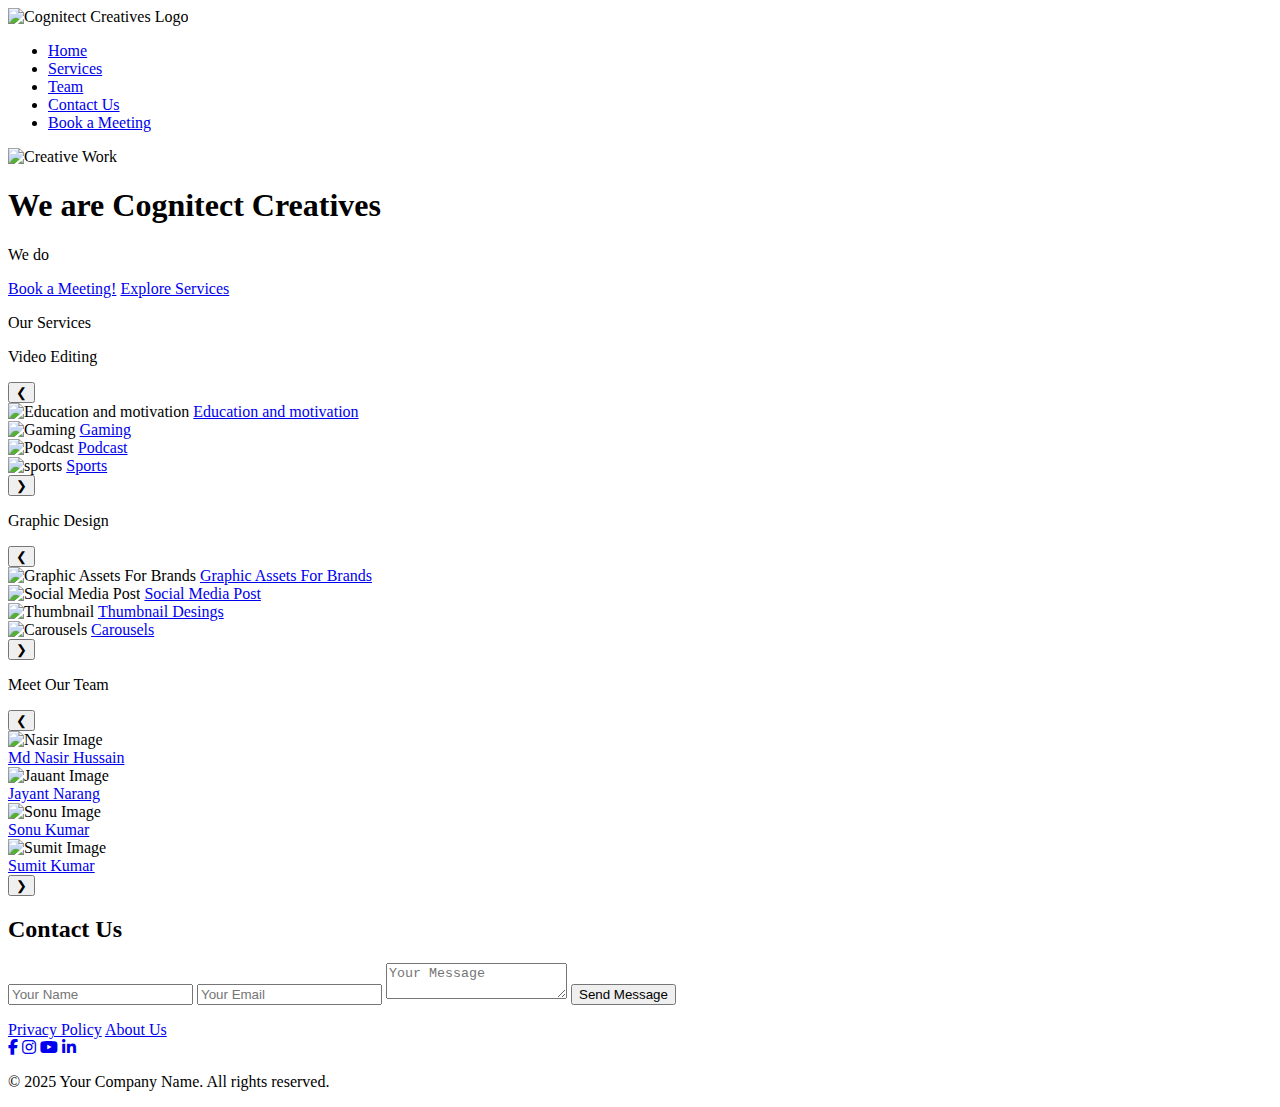
==== index.html @ c224c3fd "Update index.html" ====
<!DOCTYPE html>
<html lang="en">
  <head>
    <meta charset="UTF-8" />
    <meta name="viewport" content="width=device-width, initial-scale=1.0" />
    <title>Cognitect Creatives</title>
    <link rel="stylesheet" href="styles.css" />
    <link
      rel="stylesheet"
      href="https://cdnjs.cloudflare.com/ajax/libs/font-awesome/6.5.1/css/all.min.css"
    />
    <script src="https://cdn.jsdelivr.net/npm/typed.js@2.0.12"></script>
    <link rel="icon" href="images/hero images/cclogo.png" type="image/x-icon" />
  </head>
  <body>
    <header>
      <nav>
        <div class="logo">
          <img
            src="images/hero images/ccnavlogo.png"
            alt="Cognitect Creatives Logo"
          />
        </div>
        <!-- Hamburger Icon for Mobile -->
        <div class="hamburger">
          <span></span>
          <span></span>
          <span></span>
        </div>
        <ul>
          <li><a href="#hero">Home</a></li>
          <li><a href="#services">Services</a></li>
          <li><a href="#team">Team</a></li>
          <li><a href="#contact-footer">Contact Us</a></li>
          <li><a href="https://forms.gle/bJWNEaw7du1YytAx9" class="btn" target="_blank">Book a Meeting</a></li>
        </ul>
      </nav>
    </header>

    <section id="hero">
      <div class="hero-container">
        <div class="hero-left">
          <img src="images/hero images/cclogo.png" alt="Creative Work" />
        </div>
        <div class="hero-right">
          <h1>We are <span class="highlight">Cognitect Creatives</span></h1>
          <p>We do <span id="typing"></span></p>
          <a href="https://forms.gle/bJWNEaw7du1YytAx9" class="cta-button2" target="_blank">Book a Meeting!</a>
          <a href="#services" class="cta-button">Explore Services</a>
        </div>
      </div>
    </section>

    <section id="services">
      <p class="heading">Our Services</p>

      <div class="service-section">
        <p class="edit">Video Editing</p>
        <div class="service-scroll">
          <button class="scroll-btn left">&#10094;</button>
          <div class="service-container" id="video-editing">
            <div class="service-item active">
              <img
                src="images/services/Education and motivation.png"
                alt="Education and motivation"
              />
              <span class="service-name"
                ><a href="#">Education and motivation</a></span
              >
            </div>
            <div class="service-item">
              <img src="images/services/Gaming.png" alt="Gaming" />
              <span class="service-name"><a href="#">Gaming</a></span>
            </div>
            <div class="service-item">
              <img src="images/services/podcast.png" alt="Podcast" />
              <span class="service-name"><a href="#">Podcast</a></span>
            </div>
            <div class="service-item">
              <img src="images/services/sports (1).png" alt="sports" />
              <span class="service-name"><a href="#">Sports</a></span>
            </div>
          </div>
          <button class="scroll-btn right">&#10095;</button>
        </div>
      </div>

      <div class="service-section">
        <p class="edit">Graphic Design</p>
        <div class="service-scroll">
          <button class="scroll-btn left">&#10094;</button>
          <div class="service-container" id="graphic-design">
            <div class="service-item">
              <img
                src="images/services/Graphic Assets For Brands.png"
                alt="Graphic Assets For Brands"
              />
              <span class="service-name"
                ><a href="#">Graphic Assets For Brands</a></span
              >
            </div>
            <div class="service-item">
              <img
                src="images/services/Social Media Post.png"
                alt="Social Media Post"
              />
              <span class="service-name"
                ><a href="#">Social Media Post</a></span
              >
            </div>
            <div class="service-item">
              <img src="images/services/thumbnail.png" alt="Thumbnail" />
              <span class="service-name"
                ><a href="#">Thumbnail Desings</a></span
              >
            </div>
            <div class="service-item">
              <img src="images/services/Carousels.png" alt="Carousels" />
              <span class="service-name"><a href="#">Carousels</a></span>
            </div>
          </div>
          <button class="scroll-btn right">&#10095;</button>
        </div>
      </div>
    </section>

    <section id="team">
      <p class="team">Meet Our Team</p>
      <div class="team-scroll">
        <button class="scroll-btn left">&#10094;</button>
        <div class="team-container" id="team-container">
          <div class="team-member">
            <img src="images/our team/nasir.jpeg" alt="Nasir Image" />
            <div class="team-name">
              <a
                href="https://www.linkedin.com/in/nasir-hussain-913898308/"
                target="_blank"
                >Md Nasir Hussain</a
              >
            </div>
          </div>
          <div class="team-member">
            <img src="images/our team/jayant.jpg" alt="Jauant Image" />
            <div class="team-name">
              <a
                href="https://www.linkedin.com/in/jayant-narang-350062352?utm_source=share&utm_campaign=share_via&utm_content=profile&utm_medium=android_app "
                target="_blank"
                >Jayant Narang</a
              >
            </div>
          </div>
          <div class="team-member">
            <img src="images/our team/sonu.png" alt="Sonu Image" />
            <div class="team-name">
              <a
                href="https://www.linkedin.com/in/sonu-kumar-65149b347?utm_source=share&utm_campaign=share_via&utm_content=profile&utm_medium=android_app "
                target="_blank"
                >Sonu Kumar</a
              >
            </div>
          </div>
          <div class="team-member">
            <img src="images/our team/sumit.jpg" alt="Sumit Image" />
            <div class="team-name">
              <a
                href="https://www.linkedin.com/in/sumit-kumar-b2aa90324?utm_source=share&utm_campaign=share_via&utm_content=profile&utm_medium=android_app "
                target="_blank"
                >Sumit Kumar</a
              >
            </div>
          </div>
        </div>
        <button class="scroll-btn right">&#10095;</button>
      </div>
    </section>

    <section id="contact-footer">
      <div class="contact-container">
        <h2>Contact Us</h2>
        <form id="contactForm">
          <input type="text" id="name" placeholder="Your Name" required />
          <input type="email" id="email" placeholder="Your Email" required />
          <textarea id="message" placeholder="Your Message" required></textarea>
          <button type="submit">Send Message</button>
        </form>
        <p id="responseMessage"></p>
      </div>

      <div class="divider"></div>

      <div class="footer-container">
        <a href="privacy-policy.html">Privacy Policy</a>
        <a href="about-us.html">About Us</a>
      </div>
    </section>

    <footer>
      <div class="social-icons">
        <a href="#" class="social-icon"><i class="fab fa-facebook-f"></i></a>
        <a href="#" class="social-icon"><i class="fab fa-instagram"></i></a>
        <a href="#" class="social-icon"><i class="fab fa-youtube"></i></a>
        <a href="#" class="social-icon"><i class="fab fa-linkedin-in"></i></a>
      </div>
      <p>&copy; 2025 Your Company Name. All rights reserved.</p>
    </footer>

    <script>
      
    </script>

    <script src="script.js"></script>
  </body>
</html>
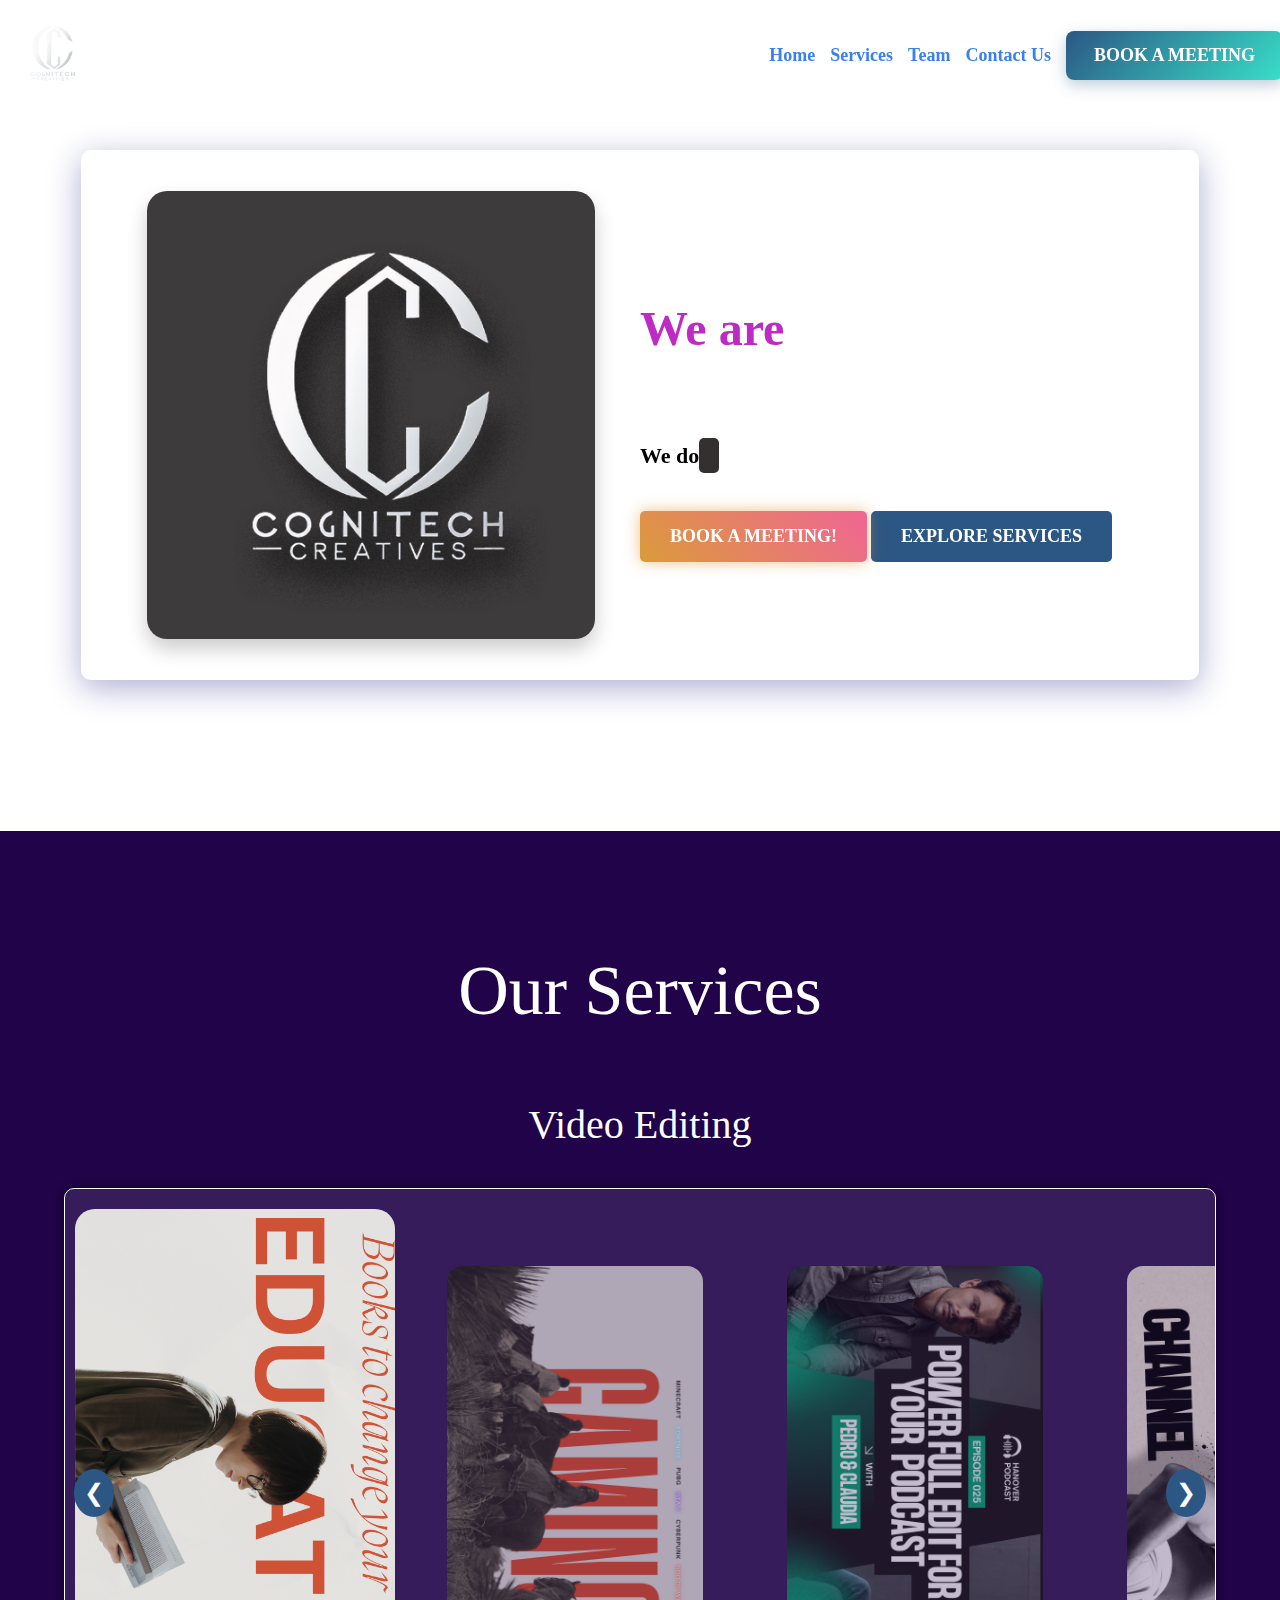
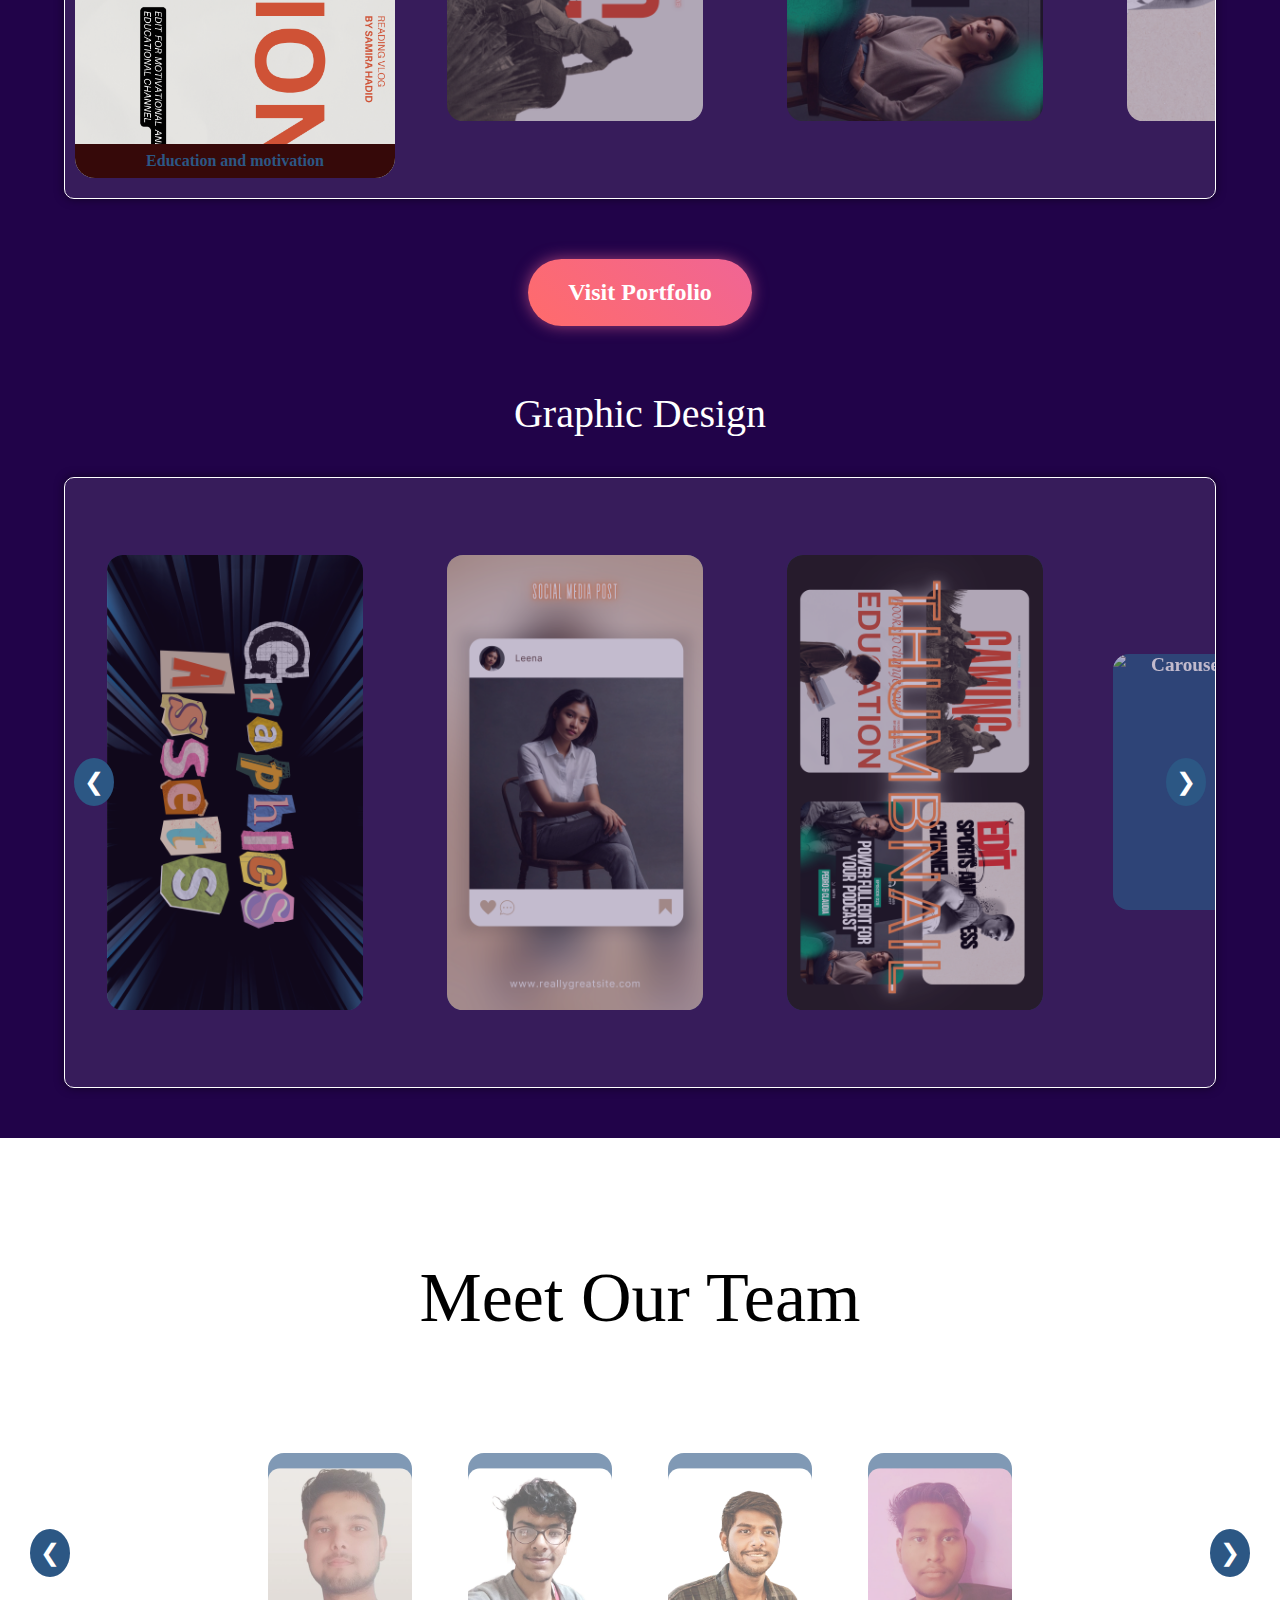
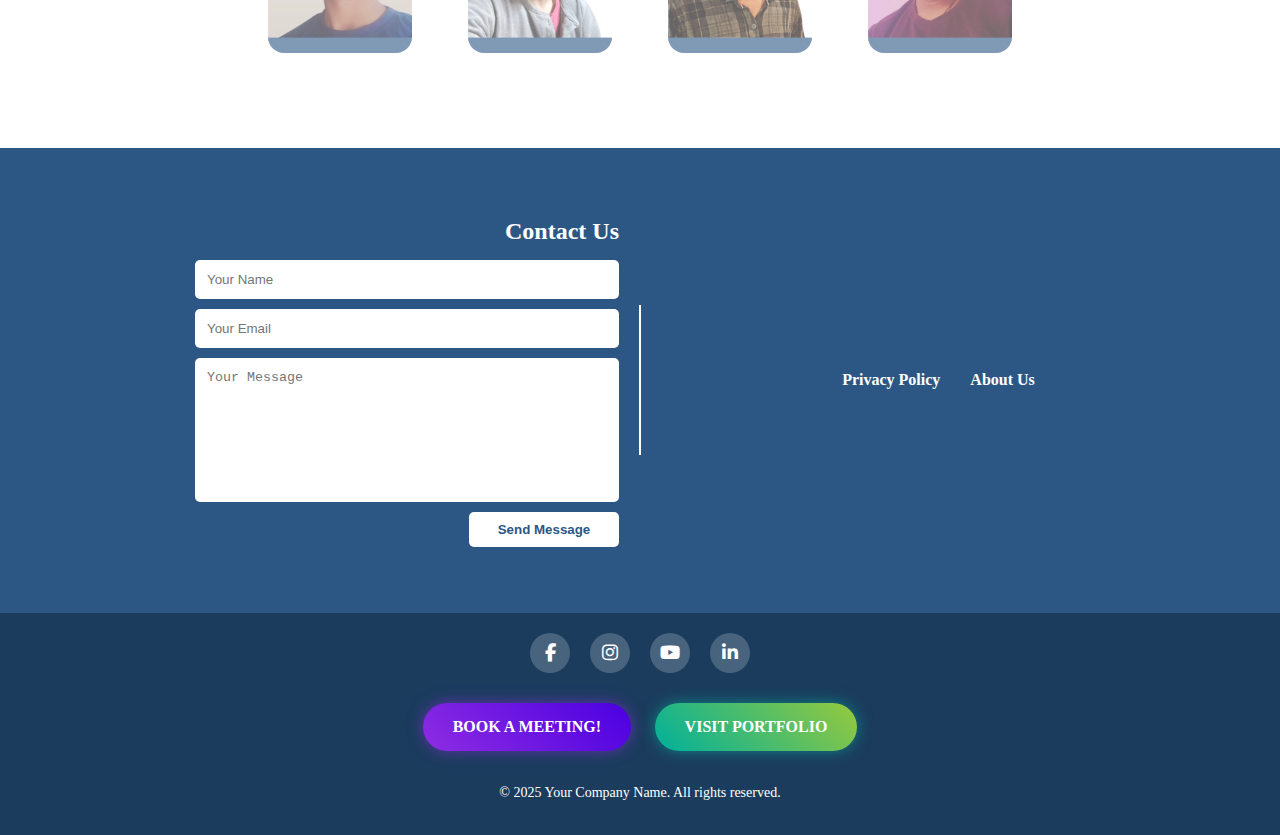
==== commit 4115e283: "files" ====
--- a/index.html
+++ b/index.html
@@ -1,213 +1,250 @@
-<!DOCTYPE html>
-<html lang="en">
-  <head>
-    <meta charset="UTF-8" />
-    <meta name="viewport" content="width=device-width, initial-scale=1.0" />
-    <title>Cognitect Creatives</title>
-    <link rel="stylesheet" href="styles.css" />
-    <link
-      rel="stylesheet"
-      href="https://cdnjs.cloudflare.com/ajax/libs/font-awesome/6.5.1/css/all.min.css"
-    />
-    <script src="https://cdn.jsdelivr.net/npm/typed.js@2.0.12"></script>
-    <link rel="icon" href="images/hero images/cclogo.png" type="image/x-icon" />
-  </head>
-  <body>
-    <header>
-      <nav>
-        <div class="logo">
-          <img
-            src="images/hero images/ccnavlogo.png"
-            alt="Cognitect Creatives Logo"
-          />
-        </div>
-        <!-- Hamburger Icon for Mobile -->
-        <div class="hamburger">
-          <span></span>
-          <span></span>
-          <span></span>
-        </div>
-        <ul>
-          <li><a href="#hero">Home</a></li>
-          <li><a href="#services">Services</a></li>
-          <li><a href="#team">Team</a></li>
-          <li><a href="#contact-footer">Contact Us</a></li>
-          <li><a href="https://forms.gle/bJWNEaw7du1YytAx9" class="btn" target="_blank">Book a Meeting</a></li>
-        </ul>
-      </nav>
-    </header>
-
-    <section id="hero">
-      <div class="hero-container">
-        <div class="hero-left">
-          <img src="images/hero images/cclogo.png" alt="Creative Work" />
-        </div>
-        <div class="hero-right">
-          <h1>We are <span class="highlight">Cognitect Creatives</span></h1>
-          <p>We do <span id="typing"></span></p>
-          <a href="https://forms.gle/bJWNEaw7du1YytAx9" class="cta-button2" target="_blank">Book a Meeting!</a>
-          <a href="#services" class="cta-button">Explore Services</a>
-        </div>
-      </div>
-    </section>
-
-    <section id="services">
-      <p class="heading">Our Services</p>
-
-      <div class="service-section">
-        <p class="edit">Video Editing</p>
-        <div class="service-scroll">
-          <button class="scroll-btn left">&#10094;</button>
-          <div class="service-container" id="video-editing">
-            <div class="service-item active">
-              <img
-                src="images/services/Education and motivation.png"
-                alt="Education and motivation"
-              />
-              <span class="service-name"
-                ><a href="#">Education and motivation</a></span
-              >
-            </div>
-            <div class="service-item">
-              <img src="images/services/Gaming.png" alt="Gaming" />
-              <span class="service-name"><a href="#">Gaming</a></span>
-            </div>
-            <div class="service-item">
-              <img src="images/services/podcast.png" alt="Podcast" />
-              <span class="service-name"><a href="#">Podcast</a></span>
-            </div>
-            <div class="service-item">
-              <img src="images/services/sports (1).png" alt="sports" />
-              <span class="service-name"><a href="#">Sports</a></span>
-            </div>
-          </div>
-          <button class="scroll-btn right">&#10095;</button>
-        </div>
-      </div>
-
-      <div class="service-section">
-        <p class="edit">Graphic Design</p>
-        <div class="service-scroll">
-          <button class="scroll-btn left">&#10094;</button>
-          <div class="service-container" id="graphic-design">
-            <div class="service-item">
-              <img
-                src="images/services/Graphic Assets For Brands.png"
-                alt="Graphic Assets For Brands"
-              />
-              <span class="service-name"
-                ><a href="#">Graphic Assets For Brands</a></span
-              >
-            </div>
-            <div class="service-item">
-              <img
-                src="images/services/Social Media Post.png"
-                alt="Social Media Post"
-              />
-              <span class="service-name"
-                ><a href="#">Social Media Post</a></span
-              >
-            </div>
-            <div class="service-item">
-              <img src="images/services/thumbnail.png" alt="Thumbnail" />
-              <span class="service-name"
-                ><a href="#">Thumbnail Desings</a></span
-              >
-            </div>
-            <div class="service-item">
-              <img src="images/services/Carousels.png" alt="Carousels" />
-              <span class="service-name"><a href="#">Carousels</a></span>
-            </div>
-          </div>
-          <button class="scroll-btn right">&#10095;</button>
-        </div>
-      </div>
-    </section>
-
-    <section id="team">
-      <p class="team">Meet Our Team</p>
-      <div class="team-scroll">
-        <button class="scroll-btn left">&#10094;</button>
-        <div class="team-container" id="team-container">
-          <div class="team-member">
-            <img src="images/our team/nasir.jpeg" alt="Nasir Image" />
-            <div class="team-name">
-              <a
-                href="https://www.linkedin.com/in/nasir-hussain-913898308/"
-                target="_blank"
-                >Md Nasir Hussain</a
-              >
-            </div>
-          </div>
-          <div class="team-member">
-            <img src="images/our team/jayant.jpg" alt="Jauant Image" />
-            <div class="team-name">
-              <a
-                href="https://www.linkedin.com/in/jayant-narang-350062352?utm_source=share&utm_campaign=share_via&utm_content=profile&utm_medium=android_app "
-                target="_blank"
-                >Jayant Narang</a
-              >
-            </div>
-          </div>
-          <div class="team-member">
-            <img src="images/our team/sonu.png" alt="Sonu Image" />
-            <div class="team-name">
-              <a
-                href="https://www.linkedin.com/in/sonu-kumar-65149b347?utm_source=share&utm_campaign=share_via&utm_content=profile&utm_medium=android_app "
-                target="_blank"
-                >Sonu Kumar</a
-              >
-            </div>
-          </div>
-          <div class="team-member">
-            <img src="images/our team/sumit.jpg" alt="Sumit Image" />
-            <div class="team-name">
-              <a
-                href="https://www.linkedin.com/in/sumit-kumar-b2aa90324?utm_source=share&utm_campaign=share_via&utm_content=profile&utm_medium=android_app "
-                target="_blank"
-                >Sumit Kumar</a
-              >
-            </div>
-          </div>
-        </div>
-        <button class="scroll-btn right">&#10095;</button>
-      </div>
-    </section>
-
-    <section id="contact-footer">
-      <div class="contact-container">
-        <h2>Contact Us</h2>
-        <form id="contactForm">
-          <input type="text" id="name" placeholder="Your Name" required />
-          <input type="email" id="email" placeholder="Your Email" required />
-          <textarea id="message" placeholder="Your Message" required></textarea>
-          <button type="submit">Send Message</button>
-        </form>
-        <p id="responseMessage"></p>
-      </div>
-
-      <div class="divider"></div>
-
-      <div class="footer-container">
-        <a href="privacy-policy.html">Privacy Policy</a>
-        <a href="about-us.html">About Us</a>
-      </div>
-    </section>
-
-    <footer>
-      <div class="social-icons">
-        <a href="#" class="social-icon"><i class="fab fa-facebook-f"></i></a>
-        <a href="#" class="social-icon"><i class="fab fa-instagram"></i></a>
-        <a href="#" class="social-icon"><i class="fab fa-youtube"></i></a>
-        <a href="#" class="social-icon"><i class="fab fa-linkedin-in"></i></a>
-      </div>
-      <p>&copy; 2025 Your Company Name. All rights reserved.</p>
-    </footer>
-
-    <script>
-      
-    </script>
-
-    <script src="script.js"></script>
-  </body>
-</html>
+<!DOCTYPE html>
+<html lang="en">
+  <head>
+    <meta charset="UTF-8" />
+    <meta name="viewport" content="width=device-width, initial-scale=1.0" />
+    <title>Cognitect Creatives</title>
+    <link rel="stylesheet" href="styles.css" />
+    <link
+      rel="stylesheet"
+      href="https://cdnjs.cloudflare.com/ajax/libs/font-awesome/6.5.1/css/all.min.css"
+    />
+    <script src="https://cdn.jsdelivr.net/npm/typed.js@2.0.12"></script>
+    <link rel="icon" href="images/hero images/cclogo.png" type="image/x-icon" />
+  </head>
+  <body>
+    <header>
+      <nav>
+        <div class="logo">
+          <img
+            src="images/hero images/ccnavlogo.png"
+            alt="Cognitect Creatives Logo"
+          />
+        </div>
+        <!-- Hamburger Icon for Mobile -->
+        <div class="hamburger">
+          <span></span>
+          <span></span>
+          <span></span>
+        </div>
+        <ul>
+          <li><a href="#hero">Home</a></li>
+          <li><a href="#services">Services</a></li>
+          <li><a href="#team">Team</a></li>
+          <li><a href="#contact-footer">Contact Us</a></li>
+          <li><a href="#" class="btn" target="_blank">Book a Meeting</a></li>
+        </ul>
+      </nav>
+    </header>
+
+
+    <section id="hero">
+      <!-- Background Video -->
+      <video class="background-video" autoplay loop muted playsinline>
+        <source src="Videos/hero/animation.mp4" type="video/mp4" />
+        Your browser does not support the video tag.
+      </video>
+    
+      <!-- Glass-effect Card -->
+      <div class="glass-card">
+        <div class="hero-container">
+          <div class="hero-left">
+            <img src="images/hero images/cclogo.png" alt="Creative Work" />
+          </div>
+          <div class="hero-right">
+            <h1>We are <span class="highlight">Cognitech Creatives</span></h1>
+            <p>We do <span id="typing"></span></p>
+            <a href="https://forms.gle/bJWNEaw7du1YytAx9" class="cta-button2">Book a Meeting!</a>
+            <a href="#services" class="cta-button">Explore Services</a>
+          </div>
+        </div>
+      </div>
+    </section>
+    
+    
+
+
+    <section id="services">
+      <p class="heading">Our Services</p>
+    
+      <div class="service-section">
+        <p class="edit">Video Editing</p>
+        <div class="service-scroll">
+          <button class="scroll-btn left">&#10094;</button>
+          <div class="service-container" id="video-editing">
+            <div class="service-item active">
+              <img
+                src="images/services/Education and motivation.png"
+                alt="Education and motivation"
+              />
+              <span class="service-name">
+                <a href="#">Education and motivation</a>
+              </span>
+            </div>
+            <div class="service-item">
+              <img src="images/services/Gaming.png" alt="Gaming" />
+              <span class="service-name">
+                <a href="#">Gaming</a>
+              </span>
+            </div>
+            <div class="service-item">
+              <img src="images/services/podcast.png" alt="Podcast" />
+              <span class="service-name">
+                <a href="#">Podcast</a>
+              </span>
+            </div>
+            <div class="service-item">
+              <img src="images/services/sports (1).png" alt="sports" />
+              <span class="service-name">
+                <a href="#">Sports</a>
+              </span>
+            </div>
+          </div>
+          <button class="scroll-btn right">&#10095;</button>
+        </div>
+      </div>
+    
+      <!-- Portfolio Button -->
+      <div class="portfolio-button-container">
+        <a href="https://cognitechcreativesportfolio.my.canva.site/info" class="portfolio-button" target="_blank">
+          Visit Portfolio
+        </a>
+      </div>
+    
+      <div class="service-section">
+        <p class="edit">Graphic Design</p>
+        <div class="service-scroll">
+          <button class="scroll-btn left">&#10094;</button>
+          <div class="service-container" id="graphic-design">
+            <div class="service-item">
+              <img
+                src="images/services/Graphic Assets For Brands.png"
+                alt="Graphic Assets For Brands"
+              />
+              <span class="service-name">
+                <a href="#">Graphic Assets For Brands</a>
+              </span>
+            </div>
+            <div class="service-item">
+              <img
+                src="images/services/Social Media Post.png"
+                alt="Social Media Post"
+              />
+              <span class="service-name">
+                <a href="#">Social Media Post</a>
+              </span>
+            </div>
+            <div class="service-item">
+              <img src="images/services/thumbnail.png" alt="Thumbnail" />
+              <span class="service-name">
+                <a href="#">Thumbnail Desings</a>
+              </span>
+            </div>
+            <div class="service-item">
+              <img src="images/services/Carousels.png" alt="Carousels" />
+              <span class="service-name">
+                <a href="#">Carousels</a>
+              </span>
+            </div>
+          </div>
+          <button class="scroll-btn right">&#10095;</button>
+        </div>
+      </div>
+    </section>
+    
+
+    <section id="team">
+      <p class="team">Meet Our Team</p>
+      <div class="team-scroll">
+        <button class="scroll-btn left">&#10094;</button>
+        <div class="team-container" id="team-container">
+          <div class="team-member">
+            <img src="images/our team/nasir.jpeg" alt="Nasir Image" />
+            <div class="team-name">
+              <a
+                href="https://www.linkedin.com/in/nasir-hussain-913898308/"
+                target="_blank"
+                >Md Nasir Hussain</a
+              >
+            </div>
+          </div>
+          <div class="team-member">
+            <img src="images/our team/jayant.jpg" alt="Jauant Image" />
+            <div class="team-name">
+              <a
+                href="https://www.linkedin.com/in/jayant-narang-350062352?utm_source=share&utm_campaign=share_via&utm_content=profile&utm_medium=android_app "
+                target="_blank"
+                >Jayant Narang</a
+              >
+            </div>
+          </div>
+          <div class="team-member">
+            <img src="images/our team/sonu.png" alt="Sonu Image" />
+            <div class="team-name">
+              <a
+                href="https://www.linkedin.com/in/sonu-kumar-65149b347?utm_source=share&utm_campaign=share_via&utm_content=profile&utm_medium=android_app "
+                target="_blank"
+                >Sonu Kumar</a
+              >
+            </div>
+          </div>
+          <div class="team-member">
+            <img src="images/our team/sumit.jpg" alt="Sumit Image" />
+            <div class="team-name">
+              <a
+                href="https://www.linkedin.com/in/sumit-kumar-b2aa90324?utm_source=share&utm_campaign=share_via&utm_content=profile&utm_medium=android_app "
+                target="_blank"
+                >Sumit Kumar</a
+              >
+            </div>
+          </div>
+        </div>
+        <button class="scroll-btn right">&#10095;</button>
+      </div>
+    </section>
+
+    <section id="contact-footer">
+      <div class="contact-container">
+        <h2>Contact Us</h2>
+        <form id="contactForm">
+          <input type="text" id="name" placeholder="Your Name" required />
+          <input type="email" id="email" placeholder="Your Email" required />
+          <textarea id="message" placeholder="Your Message" required></textarea>
+          <button type="submit">Send Message</button>
+        </form>
+        <p id="responseMessage"></p>
+      </div>
+
+      <div class="divider"></div>
+
+      <div class="footer-container">
+        <a href="pages/privacy_policy/index.html"  target="_blank">Privacy Policy</a>
+        <a href="pages/About_us/index.html" target="_blank">About Us</a>
+      </div>
+    </section>
+
+    <footer>
+      <div class="social-icons">
+        <a href="#" class="social-icon"><i class="fab fa-facebook-f"></i></a>
+        <a href="#" class="social-icon"><i class="fab fa-instagram"></i></a>
+        <a href="#" class="social-icon"><i class="fab fa-youtube"></i></a>
+        <a href="#" class="social-icon"><i class="fab fa-linkedin-in"></i></a>
+      </div>
+    
+      <!-- Footer Buttons -->
+      <div class="footer-buttons">
+        <a href="https://forms.gle/bJWNEaw7du1YytAx9" class="footer-meeting" target="_blank">Book a Meeting!</a>
+        <a href="https://cognitechcreativesportfolio.my.canva.site/info" class="footer-portfolio" target="_blank">Visit Portfolio</a>
+      </div>
+    
+      <p>&copy; 2025 Your Company Name. All rights reserved.</p>
+    </footer>
+    
+
+    <script>
+      
+    </script>
+
+    <script src="script.js"></script>
+  </body>
+</html>
--- a/styles.css
+++ b/styles.css
@@ -0,0 +1,1217 @@
+/* General Styles */
+body, html {
+    margin: 0;
+    padding: 0;
+    font-family:'Times New Roman', Times, serif;
+    scroll-behavior: smooth;
+    /* background: #251101; */
+    color: white;
+    text-decoration: none;
+}
+
+/* Base anchor styles */
+/* General Anchor Styles and Hover Effects */
+a {
+    text-decoration: none;
+    font-size: 16px;
+    font-weight: 600;
+    color: #2C5784; /* Default text color */
+    transition: color 0.3s ease-in-out, text-shadow 0.3s ease-in-out;
+  }
+  
+  a:hover {
+    color: #f8a33b; /* Highlight color */
+    text-shadow: 0 2px 5px rgba(248, 163, 59, 0.5);
+  }
+  
+  a:active {
+    color: #ff6600;
+  }
+  
+  @media (max-width: 768px) {
+    a {
+      font-size: 14px;
+    }
+  }
+  
+  /* --------------------- Navigation Bar --------------------- */
+nav {
+  display: flex;
+  justify-content: space-between;
+  align-items: center;
+  padding: 3px;
+  background: none;
+  position: fixed;
+  width: 100%;
+  top: 0;
+  left: 0;
+  z-index: 1000;
+}
+
+ /* header {
+   /* background: #2c5784; Blue  */
+   /* padding: 1px;} */
+
+.logo img {
+  height: 100px; /* Adjust as needed */
+  width: auto;
+}
+
+ul {
+  display: flex;
+  gap: 20px;
+  list-style: none;
+}
+
+ul li a {
+  color: rgb(59, 129, 233);
+  text-decoration: none;
+  font-size: 18px;
+  transition: 0.3s;
+}
+
+ul li a:hover {
+  color: #f8a33b;
+}
+
+/* Button Styles for Nav */
+.btn {
+  display: inline-block;
+  padding: 14px 28px;
+  font-size: 18px;
+  font-weight: bold;
+  text-transform: uppercase;
+  text-align: center;
+  border: none;
+  border-radius: 8px;
+  color: white;
+  background: linear-gradient(135deg, #2c5784, #38dfc8);
+  cursor: pointer;
+  transition: all 0.3s ease-in-out;
+  box-shadow: 0 5px 15px rgba(44, 87, 132, 0.3);
+  text-decoration: none;
+}
+
+.btn:hover {
+  background: linear-gradient(135deg, #f8a33b, #ff6600);
+  box-shadow: 0 8px 20px rgba(248, 163, 59, 0.5);
+  transform: translateY(-3px);
+}
+
+.btn:active {
+  transform: scale(0.98);
+  box-shadow: 0 4px 10px rgba(248, 163, 59, 0.3);
+}
+
+/* Additional nav ul styles */
+nav ul {
+  list-style: none;
+  display: flex;
+  align-items: center;
+  gap: 15px;
+}
+
+nav ul li a:hover {
+  color: #f8a33b;
+}
+
+/* Hamburger Icon Styles */
+.hamburger {
+  display: none;
+  flex-direction: column;
+  cursor: pointer;
+}
+
+.hamburger span {
+  width: 25px;
+  height: 3px;
+  background: #fff;
+  margin: 4px 0;
+  transition: 0.3s;
+}
+
+/* Mobile Responsive Styles */
+@media (max-width: 768px) {
+  .hamburger {
+    display: flex;
+  }
+
+  ul {
+    position: absolute;
+    top: 100%;
+    left: 0;
+    width: 100%;
+    /* background: #2c5784; */
+    flex-direction: column;
+    text-align: center;
+    overflow: hidden;
+    max-height: 0;
+    transition: max-height 0.3s ease-out;
+  }
+
+  ul.show {
+    max-height: 500px;
+    transition: max-height 0.3s ease-in;
+  }
+
+  ul li {
+    padding: 10px 0;
+  }
+}
+  
+
+/* --------------------- Hero Section --------------------- */
+#hero {
+  display: flex;
+  align-items: center;
+  justify-content: center;
+  text-align: center;
+  background: #ffffff;
+  padding: 100px 5%;
+  height: 100vh;
+}
+
+.hero-container {
+  display: flex;
+  align-items: center;
+  justify-content: space-between;
+  max-width: 1200px;
+  width: 100%;
+}
+
+/* Left Image Section */
+.hero-left {
+  flex: 1;
+}
+
+.hero-left img {
+  width: 90%;
+  border-radius: 20px;
+  box-shadow: 0 10px 20px rgba(0, 0, 0, 0.2);
+}
+
+/* Right Text Section */
+.hero-right {
+  flex: 1;
+  padding: 20px;
+  text-align: left;
+}
+
+.hero-right h1 {
+  font-size: 48px;
+  font-weight: bold;
+  color: #2c5784;
+}
+
+.hero-right .highlight {
+  color: #2c5784;
+}
+
+.hero-right p {
+  font-size: 22px;
+  font-weight: bold;
+  color: rgb(0, 0, 0);
+}
+
+#typing {
+  color: #ffffff;
+  background: rgb(53, 48, 48);
+  padding: 5px 10px;
+  border-radius: 5px;
+}
+
+/* CTA Button for "Explore Services" */
+.cta-button {
+  display: inline-block;
+  margin-top: 20px;
+  padding: 15px 30px;
+  font-size: 18px;
+  font-weight: bold;
+  text-transform: uppercase;
+  background: #2c5784;
+  color: white;
+  border-radius: 5px;
+  text-decoration: none;
+  transition: 0.3s;
+}
+
+.cta-button:hover {
+  background: white;
+  color: #2c5784;
+  border: 2px solid #2c5784;
+}
+
+/* --------------------- Updated "Book a Meeting!" Button with Breathing Glow --------------------- */
+.cta-button2 {
+  position: relative;
+  display: inline-block;
+  margin-top: 20px;
+  padding: 15px 30px;
+  font-size: 18px;
+  font-weight: bold;
+  text-transform: uppercase;
+  /* Use a gradient background (you can adjust the colors as needed) */
+  background: linear-gradient(45deg, #db9b3a, #f06595);
+  color: white;
+  border-radius: 5px;
+  text-decoration: none;
+  transition: transform 0.3s ease;
+  box-shadow: 0 0 15px rgba(219, 155, 58, 0.6);
+  animation: breathing 2s ease-in-out infinite;
+}
+
+/* Breathing Glow Animation */
+@keyframes breathing {
+  0%, 100% {
+    box-shadow: 0 0 15px rgba(219, 155, 58, 0.6);
+  }
+  50% {
+    box-shadow: 0 0 25px rgba(219, 155, 58, 1);
+  }
+}
+
+/* Pseudo-element for Hover Scattering Glow */
+.cta-button2::after {
+  content: "";
+  position: absolute;
+  top: 50%;
+  left: 50%;
+  width: 200%;
+  height: 200%;
+  background: radial-gradient(circle, rgba(255, 255, 255, 0.3) 10%, transparent 40%);
+  transform: translate(-50%, -50%) scale(0);
+  opacity: 0;
+  pointer-events: none;
+  transition: transform 0.5s ease, opacity 0.5s ease;
+}
+
+/* Hover Effects */
+.cta-button2:hover {
+  transform: scale(1.05);
+}
+
+.cta-button2:hover::after {
+  transform: translate(-50%, -50%) scale(1);
+  opacity: 1;
+}
+
+/* --------------------- Responsive Design --------------------- */
+@media (max-width: 768px) {
+  #hero {
+    flex-direction: column;
+    text-align: center;
+  }
+
+  .hero-container {
+    flex-direction: column;
+  }
+
+  .hero-left img {
+    width: 100%;
+  }
+
+  .hero-right h1 {
+    font-size: 36px;
+  }
+
+  .hero-right p {
+    font-size: 18px;
+  }
+}/* --------------------- Hero Section Base --------------------- */
+#hero {
+  position: relative;
+  display: flex;
+  align-items: center;
+  justify-content: center;
+  height: 70vh;
+  overflow: hidden;
+}
+
+/* Background Video */
+.background-video {
+  position: absolute;
+  top: 0;
+  left: 0;
+  width: 100%;
+  height: 100%;
+  object-fit: cover;
+  z-index: 0;
+}
+
+/* Glass-effect Card */
+.glass-card {
+  background: rgba(255, 255, 255, 0.2);
+  border: 1px solid rgba(255, 255, 255, 0.3);
+  box-shadow: 0 8px 32px 0 rgba(31, 38, 135, 0.37);
+  backdrop-filter: blur(40px);
+  -webkit-backdrop-filter: blur(40px);
+  border-radius: 10px;
+  padding: 40px;
+  max-width: 1200px;
+  width: 90%;
+}
+
+/* Hero Container Layout */
+.hero-container {
+  display: flex;
+  align-items: center;
+  justify-content: space-between;
+}
+
+/* Left Image Section */
+.hero-left {
+  flex: 1;
+  display: flex;
+  justify-content: center;
+  align-items: center;
+}
+
+.hero-left img {
+  width: 90%;
+  border-radius: 20px;
+  box-shadow: 0 10px 20px rgba(0, 0, 0, 0.2);
+}
+
+/* Right Text Section */
+.hero-right {
+  flex: 1;
+  padding: 20px;
+  text-align: left;
+}
+
+.hero-right h1 {
+  font-size: 48px;
+  font-weight: bold;
+  color: #be2bc4;
+}
+
+.hero-right .highlight {
+  color: #ffffff;
+}
+
+.hero-right p {
+  font-size: 22px;
+  font-weight: bold;
+  color: #000;
+}
+
+#typing {
+  color: #fff;
+  background: #353030;
+  padding: 5px 10px;
+  border-radius: 5px;
+}
+
+@keyframes neonGlow {
+  0%, 100% {
+    text-shadow: 0 0 5px #ff007f, 0 0 10px #ff007f, 0 0 15px #ff007f;
+  }
+  50% {
+    text-shadow: 0 0 20px #ff007f, 0 0 30px #ff007f, 0 0 40px #ff007f;
+  }
+}
+
+/* When the element has the "typing" class, apply the neon glow */
+#typing.typing {
+  animation: neonGlow 1.5s ease-in-out infinite;
+  display: inline-block;
+}
+
+
+/* CTA Buttons */
+.cta-button,
+.cta-button2 {
+  display: inline-block;
+  margin-top: 20px;
+  padding: 15px 30px;
+  font-size: 18px;
+  font-weight: bold;
+  text-transform: uppercase;
+  border-radius: 5px;
+  text-decoration: none;
+  transition: 0.3s;
+}
+
+/* Explore Services Button */
+.cta-button {
+  background: #2c5784;
+  color: white;
+}
+
+.cta-button:hover {
+  background: white;
+  color: #2c5784;
+  border: 2px solid #2c5784;
+}
+
+/* Book a Meeting Button with Breathing Glow */
+.cta-button2 {
+  background: linear-gradient(45deg, #db9b3a, #f06595);
+  color: white;
+  box-shadow: 0 0 15px rgba(219, 155, 58, 0.6);
+  animation: breathing 2s ease-in-out infinite;
+  position: relative;
+}
+
+@keyframes breathing {
+  0%, 100% {
+    box-shadow: 0 0 15px rgba(219, 155, 58, 0.6);
+  }
+  50% {
+    box-shadow: 0 0 25px rgba(219, 155, 58, 1);
+  }
+}
+
+/* Hover Scattering Glow for Book a Meeting Button */
+.cta-button2::after {
+  content: "";
+  position: absolute;
+  top: 50%;
+  left: 50%;
+  width: 200%;
+  height: 200%;
+  background: radial-gradient(circle, rgba(255, 255, 255, 0.3) 10%, transparent 40%);
+  transform: translate(-50%, -50%) scale(0);
+  opacity: 0;
+  pointer-events: none;
+  transition: transform 0.5s ease, opacity 0.5s ease;
+}
+
+.cta-button2:hover {
+  transform: scale(1.05);
+}
+
+.cta-button2:hover::after {
+  transform: translate(-50%, -50%) scale(1);
+  opacity: 1;
+}
+
+/* --------------------- Responsive Design --------------------- */
+@media (max-width: 768px) {
+  #hero {
+    flex-direction: column;
+    text-align: center;
+  }
+
+  .hero-container {
+    flex-direction: column;
+  }
+
+  .hero-left {
+    margin-bottom: 20px;
+  }
+
+  .hero-left img {
+    width: 100%;
+  }
+
+  .hero-right h1 {
+    font-size: 36px;
+  }
+
+  .hero-right p {
+    font-size: 18px;
+  }
+}
+
+
+
+/* ================= Service Section ================= */
+
+/* Overall Services Section */
+#services {
+  background: #210349;
+  padding: 50px 5%;
+  text-align: center;
+  border-top: 1px solid white;
+}
+
+#services .heading {
+  font-size: 70px;
+}
+
+/* Section Title for Each Service Category */
+.edit {
+  font-size: 40px;
+}
+
+/* Service Scroll Section */
+.service-scroll {
+  display: flex;
+  align-items: center;
+  justify-content: center;
+  position: relative;
+}
+
+/* Scrollable Service Container */
+.service-container {
+  display: flex;
+  overflow-x: auto;
+  scroll-behavior: smooth;
+  width: 100%;
+  padding: 20px 10px;
+  gap: 20px;
+  align-items: center;
+  border-radius: 10px;
+  transition: transform 0.5s;
+  background: rgba(255, 255, 255, 0.1);
+  border: 1px solid white;
+  box-shadow: 0 0 10px rgba(0, 0, 0, 0.5);
+  scroll-snap-type: x mandatory;
+  scroll-padding-left: 20px;
+  scroll-padding-right: 20px;
+}
+
+/* Service Cards */
+.service-item {
+  flex: 0 0 auto;
+  min-width: 180px;
+  max-width: 320px;
+  aspect-ratio: 9 / 16;
+  background-color: #2C5784;
+  color: white;
+  display: flex;
+  flex-direction: column;
+  align-items: center;
+  justify-content: center;
+  font-size: 24px;
+  font-weight: bold;
+  border-radius: 20px;
+  transition: opacity 1s ease-in-out, transform 0.5s;
+  position: relative;
+  overflow: hidden;
+  scroll-snap-align: center;
+}
+
+.service-item.active {
+  min-width: 320px;
+  font-size: 28px;
+  opacity: 1;
+  animation: dissolve 1s ease-in-out;
+}
+
+.service-item:not(.active) {
+  opacity: 0.7;
+  transform: scale(0.8);
+}
+
+/* Dissolve Animation */
+@keyframes dissolve {
+  from { opacity: 0; }
+  to { opacity: 1; }
+}
+
+/* Card Image */
+.service-item img {
+  width: 100%;
+  height: 100%;
+  object-fit: cover;
+}
+
+/* Service Name Overlay */
+.service-name {
+  background: rgb(54, 9, 9);
+  color: white;
+  padding: 8px;
+  width: 100%;
+  text-align: center;
+  font-size: 16px;
+  border-radius: 0 0 15px 15px;
+  opacity: 0;
+  transition: opacity 0.3s ease-in-out;
+  position: absolute;
+  bottom: 0;
+}
+
+.service-item.active .service-name {
+  opacity: 1;
+}
+
+/* Scroll Buttons */
+.scroll-btn {
+  background-color: #2C5784;
+  color: white;
+  border: none;
+  padding: 10px;
+  cursor: pointer;
+  border-radius: 50%;
+  font-size: 24px;
+  position: absolute;
+  z-index: 10;
+  top: 50%;
+  transform: translateY(-50%);
+}
+
+.scroll-btn.left {
+  left: 10px;
+}
+
+.scroll-btn.right {
+  right: 10px;
+}
+
+/* Service Category Containers */
+.video-editing, .graphic-design {
+  width: 100%;
+  max-width: 1200px;
+  padding: 30px;
+  border-radius: 10px;
+  text-align: center;
+  font-size: 24px;
+  font-weight: bold;
+  text-transform: uppercase;
+}
+
+.video-editing {
+  background: #2C5784;
+  margin-bottom: 30px;
+}
+
+.graphic-design {
+  background: #470024;
+}
+
+/* Portfolio Button Container - Centered with ample margin */
+.portfolio-button-container {
+  text-align: center;
+  margin: 60px auto;  /* Increased top & bottom margin */
+}
+
+/* Advanced Portfolio Button Styling */
+.portfolio-button {
+  position: relative;
+  display: inline-block;
+  background: linear-gradient(45deg, #ff6b6b, #f06595);
+  color: #fff;
+  padding: 20px 40px;  /* Increased padding for a bigger button */
+  font-size: 24px;     /* Bigger font size */
+  text-decoration: none;
+  border-radius: 50px;
+  overflow: hidden;
+  z-index: 1;
+  transition: transform 0.3s ease;
+  box-shadow: 0 0 15px rgba(240, 101, 149, 0.6);
+  animation: breathing 2s ease-in-out infinite;
+}
+
+/* Breathing Glow Animation */
+@keyframes breathing {
+  0%, 100% {
+    box-shadow: 0 0 15px rgba(240, 101, 149, 0.6);
+  }
+  50% {
+    box-shadow: 0 0 25px rgba(240, 101, 149, 1);
+  }
+}
+
+/* Pseudo-element for Hover Scattering Glow */
+.portfolio-button::after {
+  content: "";
+  position: absolute;
+  top: 50%;
+  left: 50%;
+  width: 200%;
+  height: 200%;
+  background: radial-gradient(circle, rgba(255, 255, 255, 0.3) 10%, transparent 40%);
+  transform: translate(-50%, -50%) scale(0);
+  opacity: 0;
+  pointer-events: none;
+  transition: transform 0.5s ease, opacity 0.5s ease;
+}
+
+/* Hover Effects */
+.portfolio-button:hover {
+  transform: scale(1.05);
+}
+
+.portfolio-button:hover::after {
+  transform: translate(-50%, -50%) scale(1);
+  opacity: 1;
+}
+
+
+
+/* ================= Responsive Adjustments ================= */
+
+@media (max-width: 768px) {
+  #services {
+    padding: 30px 2%;
+  }
+  
+  #services .heading {
+    font-size: 40px;
+  }
+  
+  .edit {
+    font-size: 30px;
+  }
+  
+  .service-container {
+    width: 100%;
+    padding: 10px 0;
+  }
+  
+  .service-item {
+    min-width: 80%;
+    max-width: 80%;
+    aspect-ratio: 9 / 16;
+    font-size: 20px;
+  }
+  
+  .service-item.active {
+    min-width: 80%;
+    max-width: 80%;
+    font-size: 24px;
+  }
+  
+  .service-item:not(.active) {
+    display: none;
+  }
+  
+  .scroll-btn {
+    font-size: 18px;
+    padding: 8px;
+    top: 50%;
+    transform: translateY(-50%);
+  }
+  
+  .portfolio-button {
+    font-size: 18px;
+    padding: 12px 25px;
+  }
+}
+
+@media (max-width: 480px) {
+  #services .heading {
+    font-size: 32px;
+  }
+  
+  .edit {
+    font-size: 24px;
+  }
+  
+  .service-item {
+    min-width: 90%;
+    max-width: 90%;
+    font-size: 16px;
+  }
+  
+  .service-item.active {
+    min-width: 90%;
+    max-width: 90%;
+    font-size: 18px;
+  }
+}
+
+/* -------------- Team Section -------------- */
+#team {
+  background-color: white;
+  padding: 50px 20px;
+  text-align: center;
+  color: black;
+  transition: all 0.5s ease-in-out;
+}
+
+.team {
+  font-size: 70px;
+  transition: font-size 0.5s ease-in-out;
+}
+
+.team-scroll {
+  display: flex;
+  align-items: center;
+  justify-content: center;
+  position: relative;
+  transition: all 0.5s ease-in-out;
+}
+
+.team-container {
+  display: flex;
+  overflow: hidden;
+  justify-content: center;
+  gap: 20px;
+  width: 80%;
+  padding: 20px;
+  position: relative;
+  transition: all 0.5s ease-in-out;
+}
+
+/* Team Member Card */
+.team-member {
+  width: 180px;
+  height: 250px;
+  background-color: #2C5784;
+  color: white;
+  display: flex;
+  flex-direction: column;
+  align-items: center;
+  justify-content: center;
+  font-size: 20px;
+  font-weight: bold;
+  border-radius: 20px;
+  position: relative;
+  transition: all 0.5s ease-in-out;
+  overflow: hidden;
+}
+
+/* Inactive members appear smaller and faded */
+.team-member:not(.active) {
+  transform: scale(0.8);
+  opacity: 0.6;
+}
+
+/* Image styling */
+.team-member img {
+  width: 100%;
+  height: 85%;
+  object-fit: cover;
+  border-radius: 15px 15px 0 0;
+  transition: all 0.5s ease-in-out;
+}
+
+/* Name Styling */
+.team-name {
+  background: rgb(255, 255, 255);
+  color: white;
+  padding: 8px;
+  width: 100%;
+  text-align: center;
+  font-size: 16px;
+  border-radius: 0 0 15px 15px;
+  opacity: 0;
+  transition: opacity 0.5s ease-in-out;
+  position: absolute;
+  bottom: 0;
+}
+
+/* Active member enlarges and shows the name overlay with dissolve effect */
+.team-member.active {
+  width: 300px;
+  height: 350px;
+  transform: scale(1);
+  opacity: 1;
+  animation: dissolve 1s ease-in-out;
+}
+
+/* Reveal the name on the active member */
+.team-member.active .team-name {
+  opacity: 1;
+}
+
+/* Navigation Arrows */
+.scroll-btn {
+  background-color: #2C5784;
+  color: white;
+  border: none;
+  padding: 10px;
+  cursor: pointer;
+  border-radius: 50%;
+  font-size: 24px;
+  position: absolute;
+  z-index: 10;
+  transition: all 0.5s ease-in-out;
+}
+
+.left {
+  left: 10px;
+}
+
+.right {
+  right: 10px;
+}
+
+/* Dissolve Animation */
+@keyframes dissolve {
+  from { opacity: 0; }
+  to { opacity: 1; }
+}
+
+/* ================= Responsive Adjustments for Team Section ================= */
+@media (max-width: 768px) {
+  #team {
+    padding: 30px 10px;
+  }
+  
+  .team {
+    font-size: 40px;
+  }
+  
+  .team-container {
+    width: 100%;
+    padding: 10px;
+    justify-content: center;
+  }
+  
+  /* On mobile, hide all team members except the active one */
+  .team-member {
+    display: none;
+    width: 80%;       /* Occupies 80% of the container */
+    /* Approximate the aspect ratio of the active member (300x350 ≈ 6:7) */
+    aspect-ratio: 6 / 7;
+  }
+  
+  .team-member.active {
+    display: flex;
+    width: 80%;
+  }
+  
+  .scroll-btn {
+    font-size: 18px;
+    padding: 8px;
+    top: 50%;
+    transform: translateY(-50%);
+  }
+}
+
+@media (max-width: 480px) {
+  #team {
+    padding: 20px 5px;
+  }
+  
+  .team {
+    font-size: 32px;
+  }
+  
+  .team-member.active {
+    width: 90%;
+  }
+}
+
+
+/*------------------Footer-----------------------*/
+
+#contact-footer {
+  display: flex;
+  align-items: center;
+  justify-content: space-between;
+  background-color: #2C5784; /* Blue */
+  color: white;
+  padding: 50px 5%;
+  flex-wrap: wrap;
+  text-align: center;
+}
+
+.contact-container {
+  flex: 1;
+  padding-right: 20px;
+  text-align: right;
+}
+
+.contact-container h2 {
+  margin-bottom: 15px;
+}
+
+.contact-container form {
+  display: flex;
+  flex-direction: column;
+  gap: 10px;
+  align-items: flex-end;
+}
+
+.contact-container input, 
+.contact-container textarea {
+  width: 100%;
+  max-width: 400px;
+  padding: 12px;
+  border: none;
+  border-radius: 5px;
+}
+
+.contact-container textarea {
+  height: 120px;
+  resize: none;
+}
+
+.contact-container button {
+  width: 150px;
+  padding: 10px;
+  background-color: white;
+  color: #2C5784;
+  font-weight: bold;
+  border: none;
+  cursor: pointer;
+  border-radius: 5px;
+  transition: 0.3s;
+}
+
+.contact-container button:hover {
+  background-color: #f8a33b;
+  color: white;
+}
+
+.divider {
+  width: 2px;
+  background-color: white;
+  height: 150px;
+}
+
+.footer-container {
+  flex: 1;
+  padding-left: 20px;
+  display: flex;
+  justify-content: center;
+  gap: 30px;
+}
+
+.footer-container a {
+  color: white;
+  text-decoration: none;
+  font-size: 16px;
+  font-weight: bold;
+  transition: 0.3s;
+}
+
+.footer-container a:hover {
+  color: #f8a33b;
+}
+
+/* Footer */
+footer {
+  text-align: center;
+  padding: 20px;
+  background: #1b3c5d;
+  color: white;
+  font-size: 14px;
+  position: relative;
+}
+
+/* Social Media Icons */
+.social-icons {
+  display: flex;
+  justify-content: center;
+  gap: 20px;
+  margin-bottom: 10px;
+}
+
+.social-icon {
+  display: flex;
+  align-items: center;
+  justify-content: center;
+  width: 40px;
+  height: 40px;
+  background: rgba(255, 255, 255, 0.2);
+  border-radius: 50%;
+  color: white;
+  font-size: 18px;
+  transition: all 0.3s ease-in-out;
+  text-decoration: none;
+}
+
+.social-icon:hover {
+  background: #f8a33b;
+  transform: scale(1.1);
+}
+
+/* --------------------- Footer Buttons with Breathing Glow --------------------- */
+
+/* Container for Footer Buttons */
+.footer-buttons {
+text-align: center;
+margin: 20px 0;
+}
+
+/* Base Styles for Both Footer Buttons */
+.footer-meeting,
+.footer-portfolio {
+position: relative;
+display: inline-block;
+margin: 10px;
+padding: 15px 30px;
+font-size: 16px;
+font-weight: bold;
+text-transform: uppercase;
+color: white;
+text-decoration: none;
+border-radius: 50px;
+transition: transform 0.3s ease;
+overflow: hidden;
+z-index: 1;
+}
+
+/* Footer "Book a Meeting" Button (Purple Theme) */
+.footer-meeting {
+background: linear-gradient(45deg, #8e2de2, #4a00e0);
+box-shadow: 0 0 15px rgba(142, 45, 226, 0.6);
+animation: breathing-purple 2s ease-in-out infinite;
+}
+
+/* Keyframes for Purple Breathing Glow */
+@keyframes breathing-purple {
+0%, 100% {
+  box-shadow: 0 0 15px rgba(142, 45, 226, 0.6);
+}
+50% {
+  box-shadow: 0 0 25px rgba(142, 45, 226, 1);
+}
+}
+
+/* Footer "Visit Portfolio" Button (Green Theme) */
+.footer-portfolio {
+background: linear-gradient(45deg, #00b09b, #96c93d);
+box-shadow: 0 0 15px rgba(0, 176, 155, 0.6);
+animation: breathing-green 2s ease-in-out infinite;
+}
+
+/* Keyframes for Green Breathing Glow */
+@keyframes breathing-green {
+0%, 100% {
+  box-shadow: 0 0 15px rgba(0, 176, 155, 0.6);
+}
+50% {
+  box-shadow: 0 0 25px rgba(0, 176, 155, 1);
+}
+}
+
+/* Common Pseudo-element for Hover Scattering Glow */
+.footer-meeting::after,
+.footer-portfolio::after {
+content: "";
+position: absolute;
+top: 50%;
+left: 50%;
+width: 200%;
+height: 200%;
+background: radial-gradient(circle, rgba(255, 255, 255, 0.3) 10%, transparent 40%);
+transform: translate(-50%, -50%) scale(0);
+opacity: 0;
+pointer-events: none;
+transition: transform 0.5s ease, opacity 0.5s ease;
+}
+
+/* Hover Effects for Footer Buttons */
+.footer-meeting:hover,
+.footer-portfolio:hover {
+transform: scale(1.05);
+}
+
+.footer-meeting:hover::after,
+.footer-portfolio:hover::after {
+transform: translate(-50%, -50%) scale(1);
+opacity: 1;
+}
+
+/* --------------------- Responsive Design --------------------- */
+@media (max-width: 768px) {
+  #contact-footer {
+      flex-direction: column;
+      text-align: center;
+  }
+
+  .contact-container {
+      text-align: center;
+      padding: 0;
+  }
+
+  .contact-container form {
+      align-items: center;
+  }
+
+  .divider {
+      display: none;
+  }
+
+  .footer-container {
+      flex-direction: column;
+      padding: 20px 0;
+  }
+}
